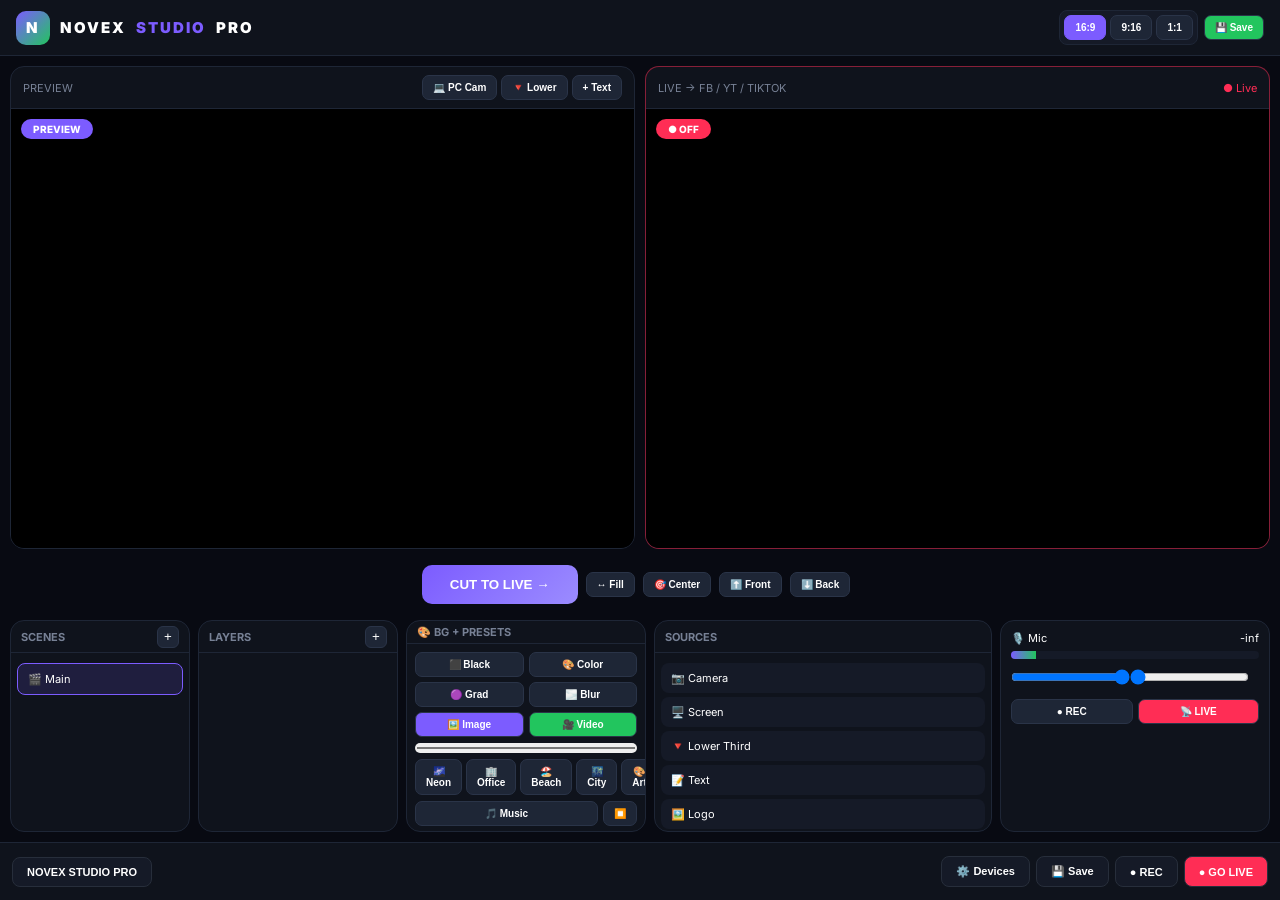
==== index.html @ ca19c311 "Rename studio.html to index.html" ====
<!DOCTYPE html>
<html lang="en">
<head>
<meta charset="UTF-8"><meta name="viewport" content="width=device-width,initial-scale=1">
<title>NOVEX STUDIO PRO</title>
<link href="https://fonts.googleapis.com/css2?family=Inter:wght@600;800;900&display=swap" rel="stylesheet">
<link rel="stylesheet" href="style.css">
</head>
<body>
<div class="app">
<div class="topbar">
<div class="logo"><div class="logo-icon">N</div> NOVEX <span>STUDIO</span> PRO</div>
<div style="display:flex;gap:6px;align-items:center">
<div class="res-group">
<button class="btn-small active" onclick="setRes(1280,720,this)">16:9</button>
<button class="btn-small" onclick="setRes(720,1280,this)">9:16</button>
<button class="btn-small" onclick="setRes(1080,1080,this)">1:1</button>
</div>
<button class="btn-small save" onclick="saveLayout()">💾 Save</button>
<span id="recTime" style="font-size:11px;color:#ff2d55;display:none">● REC 00:00</span>
</div>
</div>
<div class="workspace">
<div class="top-row">
<div class="panel"><div class="preview-header"><span>PREVIEW</span><div style="display:flex;gap:4px"><button class="btn-small" onclick="forcePCcam()">💻 PC Cam</button><button class="btn-small" onclick="openLowerThird()">🔻 Lower</button><button class="btn-small" onclick="openTextModal()">+ Text</button></div></div><div class="preview-wrap" id="previewWrap"><span class="badge badge-preview">PREVIEW</span><canvas id="previewCanvas" width="1280" height="720"></canvas><div id="layersContainer"></div></div></div>
<div class="panel live"><div class="preview-header"><span>LIVE → FB / YT / TIKTOK</span><span style="color:#ff2d55">● Live</span></div><div class="preview-wrap"><span class="badge badge-live" id="liveBadge">● OFF</span><canvas id="liveCanvas" width="1280" height="720"></canvas></div></div>
</div>
<div class="center-bar"><button class="trans-btn" onclick="goLive()">CUT TO LIVE →</button><button class="btn-small" onclick="fillSelected()">↔️ Fill</button><button class="btn-small" onclick="centerSelected()">🎯 Center</button><button class="btn-small" onclick="bringForward()">⬆️ Front</button><button class="btn-small" onclick="sendBack()">⬇️ Back</button><span id="selectedInfo"></span></div>
<div class="bottom-row">
<div class="panel"><div class="panel-title"><span>SCENES</span><button class="add-btn" onclick="addScene()">+</button></div><div id="sceneList" class="scene-list"></div></div>
<div class="panel"><div class="panel-title"><span>LAYERS</span><button class="add-btn" onclick="openTextModal()">+</button></div><div id="layerList" class="layer-list"></div></div>
<div class="panel"><div class="panel-title"><span>🎨 BG + PRESETS</span></div><div class="bg-panel"><div class="grid2"><button class="btn-small" onclick="setBg('color','#000')">⬛ Black</button><button class="btn-small" onclick="setBg('color',bgColor.value)">🎨 Color</button><button class="btn-small" onclick="setBg('gradient')">🟣 Grad</button><button class="btn-small" onclick="setBg('blur',18)">🌫️ Blur</button><button class="btn-small p" onclick="bgImageInput.click()">🖼️ Image</button><button class="btn-small g" onclick="bgVideoInput.click()">🎥 Video</button></div><input type="color" id="bgColor" value="#7c5cff"><div class="grid5"><button class="btn-small" onclick="loadPresetBg('https://images.unsplash.com/photo-1598488035139-bdbb22374218?q=80&w=800')">🌌 Neon</button><button class="btn-small" onclick="loadPresetBg('https://images.unsplash.com/photo-1497366216548-37526070297c?q=80&w=800')">🏢 Office</button><button class="btn-small" onclick="loadPresetBg('https://images.unsplash.com/photo-1507525428034-b723cf961d3e?q=80&w=800')">🏖️ Beach</button><button class="btn-small" onclick="loadPresetBg('https://images.unsplash.com/photo-1555099962-4199c345e5dd?q=80&w=800')">🌃 City</button><button class="btn-small" onclick="loadPresetBg('https://images.unsplash.com/photo-1618005182384-a83a8bd57fbe?q=80&w=800')">🎨 Art</button></div><div class="flex"><button class="btn-small flex1" onclick="bgAudioInput.click()">🎵 Music</button><button class="btn-small" onclick="stopBgAudio()">⏹️</button></div><input type="range" id="bgMusicVol" min="0" max="100" value="25" oninput="setBgMusicVol(this.value)"><div id="bgStatus">BG: Black</div></div></div>
<div class="panel"><div class="panel-title"><span>SOURCES</span></div><div class="source-list"><div class="source" onclick="previewSource('camera')">📷 Camera</div><div class="source" onclick="previewSource('screen')">🖥️ Screen</div><div class="source" onclick="openLowerThird()">🔻 Lower Third</div><div class="source" onclick="openTextModal()">📝 Text</div><div class="source" onclick="logoInput.click()">🖼️ Logo</div><div class="source" onclick="fillSelected()">↔️ Fill Screen</div></div></div>
<div class="panel pad"><div class="mic"><span>🎙️ Mic</span><span id="micDb">-inf</span></div><div class="meter"><div id="micMeter" class="meter-level"></div></div><div style="margin-top:10px"><input id="opacityRange" type="range" min="10" max="100" value="100" style="width:48%" oninput="updateStyle()"><input id="blurRange" type="range" min="0" max="20" value="0" style="width:48%" oninput="updateStyle()"></div><div class="grid2 mt"><button class="btn-small" id="recBtn" onclick="toggleRecord()">● REC</button><button class="btn-small livebtn" onclick="openGoLiveModal()">📡 LIVE</button></div></div>
</div>
</div>
<div class="controls"><button class="control-btn">NOVEX STUDIO PRO</button><div style="display:flex;gap:6px"><button class="control-btn" onclick="openSettings()">⚙️ Devices</button><button class="control-btn" onclick="saveLayout()">💾 Save</button><button class="control-btn" id="bottomRecBtn" onclick="toggleRecord()">● REC</button><button class="control-btn go" onclick="openGoLiveModal()">● GO LIVE</button></div></div>
</div>
<input type="file" id="logoInput" accept="image/*" hidden><input type="file" id="bgImageInput" accept="image/*" hidden><input type="file" id="bgVideoInput" accept="video/*" hidden><input type="file" id="bgAudioInput" accept="audio/*" hidden>
<video id="camVideo" autoplay muted playsinline hidden></video><video id="bgVideo" loop muted playsinline hidden></video><audio id="bgAudio" loop hidden></audio>
<div id="textOverlay" class="overlay" onclick="if(event.target===this)closeTextModal()"><div class="modal"><h3>📝 Text</h3><textarea id="textInput" placeholder="Type..."></textarea><div class="flex mt"><input id="fontSize" type="range" min="16" max="180" value="56" class="flex1"><input id="textColor" type="color" value="#ffffff"></div><div class="flex mt"><input type="checkbox" id="scrollCheck"><label>Scroll</label><input id="scrollSpeed" type="range" min="1" max="20" value="5" class="flex1"></div><div class="end mt"><button class="control-btn" onclick="closeTextModal()">Cancel</button><button class="btn-p" onclick="applyText()">+ Add</button></div></div></div>
<div id="lowerOverlay" class="overlay" onclick="if(event.target===this)closeLowerThird()"><div class="modal"><h3>🔻 Lower Third</h3><input id="ltName" type="text" placeholder="NOVEX STUDIO PRO"><input id="ltTitle" type="text" placeholder="LIVE"><div class="flex mt"><input id="ltColor1" type="color" value="#7c5cff"><input id="ltColor2" type="color" value="#22c55e"><select id="ltStyle"><option value="gradient">Gradient</option><option value="solid">Solid</option><option value="news">News Red</option><option value="gold">Gold</option></select></div><div class="end mt"><button class="control-btn" onclick="closeLowerThird()">Cancel</button><button class="btn-p" onclick="applyLowerThird()">Add</button></div></div></div>
<div id="settingsOverlay" class="overlay" onclick="if(event.target===this)closeSettings()"><div class="modal"><h3>⚙️ Devices - PC Cam Fix</h3><select id="cameraSelect"></select><select id="micSelect" style="margin-top:10px"></select><div class="end mt"><button class="btn-small" onclick="forcePCcam()">💻 Force PC Cam</button><button class="btn-p" onclick="closeSettings()">Apply</button></div></div></div>
<div id="goLiveOverlay" class="overlay" onclick="if(event.target===this)closeGoLiveModal()"><div class="modal"><h3>📡 NOVEX LIVE - All Platforms</h3><p style="font-size:11px;color:#778195">Restream.io → Add FB + YT + TikTok → Copy WHIP URL + Token</p><input id="whipUrl" type="text" placeholder="https://whip.restream.io/whip/..."><input id="whipToken" type="text" placeholder="rk_..."><div class="mt"><button id="realLiveBtn" onclick="startRealWHIP()" class="btn-live">🔴 GO LIVE NOW - ALL</button></div><div class="flex mt"><button onclick="stopWHIP()" class="control-btn flex1">⏹️ Stop</button></div></div></div>
<script src="script.js"></script>
</body>
</html>
---- style.css ----
*{margin:0;padding:0;box-sizing:border-box}body{background:#080a12;color:#fff;font-family:'Inter',sans-serif;height:100vh;overflow:hidden}
.app{display:flex;flex-direction:column;height:100vh}
.topbar{height:56px;background:#0f131c;border-bottom:1px solid #1e2636;display:flex;align-items:center;justify-content:space-between;padding:0 16px}
.logo{display:flex;align-items:center;gap:10px;font-weight:900;letter-spacing:2px;font-size:15px}.logo-icon{width:34px;height:34px;background:linear-gradient(135deg,#7c5cff,#22c55e);border-radius:10px;display:flex;align-items:center;justify-content:center;font-weight:900}
.logo span{color:#7c5cff}
.workspace{flex:1;display:flex;flex-direction:column;gap:10px;padding:10px;overflow:hidden}
.top-row{display:grid;grid-template-columns:1fr 1fr;gap:10px;flex:1;min-height:0}
.panel{background:#0f131c;border:1px solid #1e2636;border-radius:14px;display:flex;flex-direction:column;overflow:hidden}
.panel.live{border-color:rgba(255,45,85,.5)}
.preview-header{height:42px;display:flex;align-items:center;justify-content:space-between;padding:0 12px;font-size:11px;color:#778195;border-bottom:1px solid #1e2636}
.btn-small{padding:6px 10px;border-radius:7px;background:#1e2636;border:1px solid #2a3448;color:#fff;font-size:10px;cursor:pointer;font-weight:600}
.btn-small.active,.btn-small:hover{background:#7c5cff;border-color:#7c5cff}
.btn-small.save{background:#22c55e}.btn-small.p{background:#7c5cff}.btn-small.g{background:#22c55e}.btn-small.livebtn{background:#ff2d55}
.preview-wrap{flex:1;position:relative;background:#000;overflow:hidden;display:flex;align-items:center;justify-content:center}
.preview-wrap canvas{max-width:100%;max-height:100%;background:#000}
#layersContainer{position:absolute;inset:0}
.badge{position:absolute;top:10px;left:10px;padding:4px 12px;border-radius:20px;font-size:10px;font-weight:800;z-index:20}
.badge-preview{background:#7c5cff}.badge-live{background:#ff2d55;animation:pulse 1s infinite}@keyframes pulse{0%{opacity:1}50%{opacity:.6}100%{opacity:1}}
.layer{position:absolute;border:1px solid transparent;cursor:move}.layer.selected{border:1.5px solid #7c5cff}
.handle{position:absolute;width:12px;height:12px;background:#fff;border:2px solid #7c5cff;border-radius:50%;display:none;z-index:10}.layer.selected.handle{display:block}
.handle.tl{top:-6px;left:-6px;cursor:nw-resize}.handle.tr{top:-6px;right:-6px;cursor:ne-resize}.handle.bl{bottom:-6px;left:-6px;cursor:sw-resize}.handle.br{bottom:-6px;right:-6px;cursor:se-resize}.handle.ml{top:50%;left:-6px;transform:translateY(-50%);cursor:ew-resize}.handle.mr{top:50%;right:-6px;transform:translateY(-50%);cursor:ew-resize}
.center-bar{display:flex;justify-content:center;align-items:center;gap:8px;padding:6px;flex-wrap:wrap}
.trans-btn{padding:12px 28px;border-radius:10px;background:linear-gradient(135deg,#7c5cff,#9b8cff);color:#fff;border:none;font-weight:900;cursor:pointer}
.res-group{display:flex;gap:4px;background:#151a27;padding:4px;border-radius:8px;border:1px solid #1e2636}
.bottom-row{display:grid;grid-template-columns:180px 200px 240px 1fr 270px;gap:8px;flex-shrink:0;height:212px}
.panel-title{height:32px;display:flex;align-items:center;justify-content:space-between;padding:0 10px;font-size:11px;color:#778195;border-bottom:1px solid #1e2636;font-weight:700}
.add-btn{width:22px;height:22px;border-radius:6px;background:#1e2636;border:1px solid #2a3448;color:#fff;cursor:pointer}
.scene-list,.layer-list,.source-list{overflow:auto;flex:1;padding:6px}
.scene-item,.layer-item,.source{margin:4px 0;padding:8px 10px;background:#151a27;border-radius:8px;font-size:11px;cursor:pointer;display:flex;justify-content:space-between;align-items:center}
.scene-item.active,.layer-item.selected{border:1px solid #7c5cff;background:rgba(124,92,255,.15)}
.bg-panel{padding:8px;overflow:auto;display:flex;flex-direction:column;gap:6px}
.grid2{display:grid;grid-template-columns:1fr 1fr;gap:5px}.grid5{display:grid;grid-template-columns:1fr 1fr 1fr 1fr 1fr;gap:4px}
.flex{display:flex;gap:5px}.flex1{flex:1}.mt{margin-top:10px}.end{display:flex;justify-content:flex-end;gap:8px}
.meter{height:8px;background:#151a27;border-radius:10px;overflow:hidden;margin-top:6px}.meter-level{height:100%;background:linear-gradient(90deg,#7c5cff,#22c55e);width:10%}
.controls{height:58px;background:#0f131c;border-top:1px solid #1e2636;display:flex;align-items:center;justify-content:space-between;padding:0 12px}
.control-btn{padding:8px 14px;background:#151a27;border:1px solid #272e3b;border-radius:8px;color:#fff;cursor:pointer;font-size:11px;font-weight:600}
.control-btn.go{background:#ff2d55;color:#fff;font-weight:900}
.overlay{position:fixed;inset:0;background:rgba(0,0,0,.88);backdrop-filter:blur(12px);z-index:100;display:none;justify-content:center;align-items:center}.overlay.active{display:flex}
.modal{width:92%;max-width:560px;background:#0f131c;border:1px solid #272e3b;border-radius:16px;padding:20px;max-height:90vh;overflow:auto}
.modal input[type=text],.modal textarea,select{width:100%;background:#151a27;border:1px solid #272e3b;border-radius:10px;color:#fff;padding:11px;margin-top:8px;font-family:inherit}
#bgColor{width:100%;height:26px;border-radius:8px;border:none}#bgStatus{font-size:9px;color:#22c55e;background:#151a27;padding:5px;border-radius:6px}
.pad{padding:10px}.mic{display:flex;justify-content:space-between;font-size:11px}
.btn-p{padding:10px 18px;border-radius:8px;background:#7c5cff;color:#fff;border:none;font-weight:800;cursor:pointer}
.btn-live{flex:1;padding:12px;border-radius:10px;background:#ff2d55;color:#fff;border:none;font-weight:900;width:100%;cursor:pointer}
#selectedInfo{font-size:9px;color:#778195}
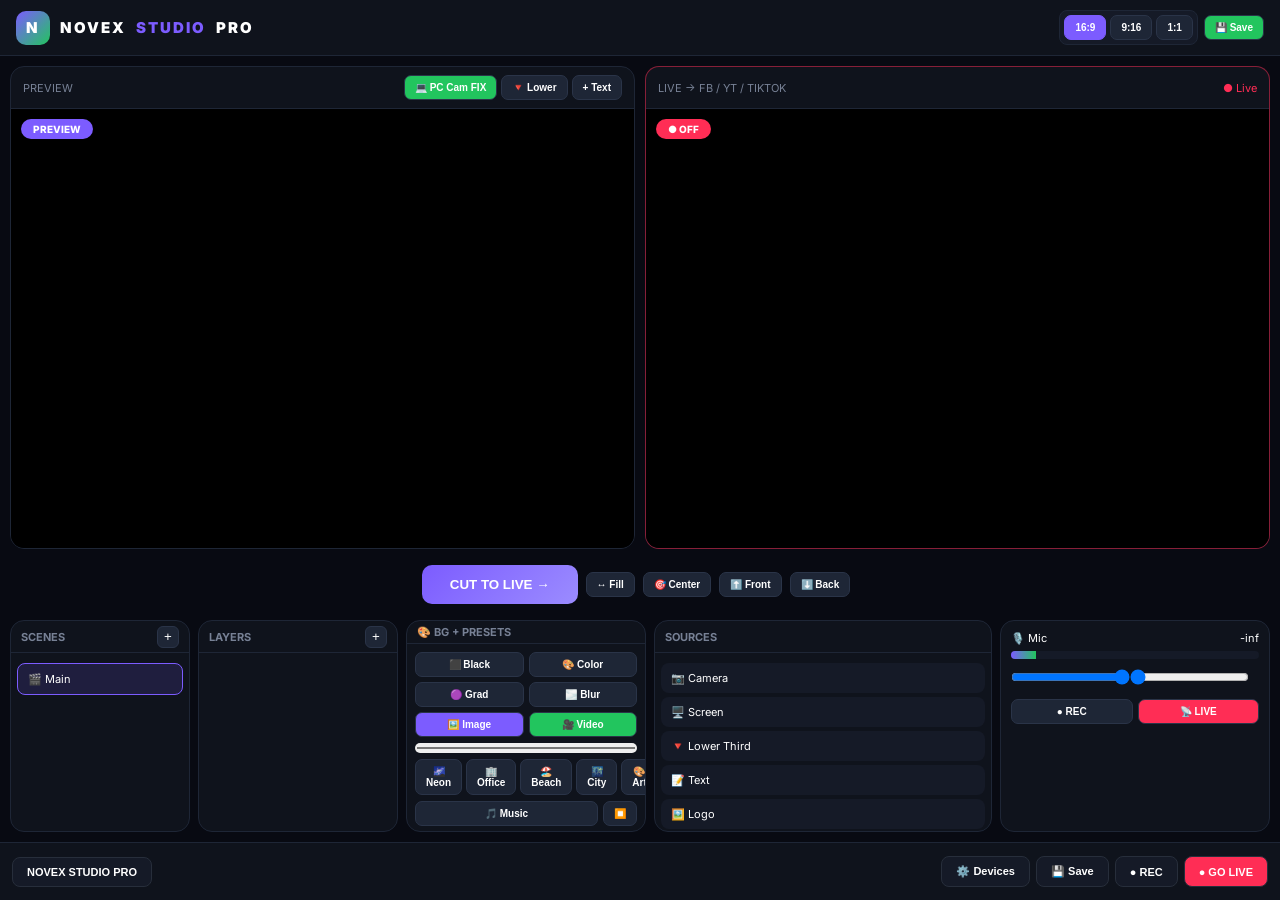
==== commit 1565e41c: "Update index.html" ====
--- a/index.html
+++ b/index.html
@@ -5,6 +5,10 @@
 <title>NOVEX STUDIO PRO</title>
 <link href="https://fonts.googleapis.com/css2?family=Inter:wght@600;800;900&display=swap" rel="stylesheet">
 <link rel="stylesheet" href="style.css">
+<script>
+// NOVEX ANTI-DROIDCAM LOCK - Hides DroidCam from browser
+const DROID_FILTER = (label) => label.toLowerCase().includes('droid') || label.toLowerCase().includes('virtual');
+</script>
 </head>
 <body>
 <div class="app">
@@ -22,7 +26,7 @@
 </div>
 <div class="workspace">
 <div class="top-row">
-<div class="panel"><div class="preview-header"><span>PREVIEW</span><div style="display:flex;gap:4px"><button class="btn-small" onclick="forcePCcam()">💻 PC Cam</button><button class="btn-small" onclick="openLowerThird()">🔻 Lower</button><button class="btn-small" onclick="openTextModal()">+ Text</button></div></div><div class="preview-wrap" id="previewWrap"><span class="badge badge-preview">PREVIEW</span><canvas id="previewCanvas" width="1280" height="720"></canvas><div id="layersContainer"></div></div></div>
+<div class="panel"><div class="preview-header"><span>PREVIEW</span><div style="display:flex;gap:4px"><button class="btn-small" onclick="forcePCcam()" style="background:#22c55e">💻 PC Cam FIX</button><button class="btn-small" onclick="openLowerThird()">🔻 Lower</button><button class="btn-small" onclick="openTextModal()">+ Text</button></div></div><div class="preview-wrap" id="previewWrap"><span class="badge badge-preview">PREVIEW</span><canvas id="previewCanvas" width="1280" height="720"></canvas><div id="layersContainer"></div></div></div>
 <div class="panel live"><div class="preview-header"><span>LIVE → FB / YT / TIKTOK</span><span style="color:#ff2d55">● Live</span></div><div class="preview-wrap"><span class="badge badge-live" id="liveBadge">● OFF</span><canvas id="liveCanvas" width="1280" height="720"></canvas></div></div>
 </div>
 <div class="center-bar"><button class="trans-btn" onclick="goLive()">CUT TO LIVE →</button><button class="btn-small" onclick="fillSelected()">↔️ Fill</button><button class="btn-small" onclick="centerSelected()">🎯 Center</button><button class="btn-small" onclick="bringForward()">⬆️ Front</button><button class="btn-small" onclick="sendBack()">⬇️ Back</button><span id="selectedInfo"></span></div>
@@ -40,7 +44,7 @@
 <video id="camVideo" autoplay muted playsinline hidden></video><video id="bgVideo" loop muted playsinline hidden></video><audio id="bgAudio" loop hidden></audio>
 <div id="textOverlay" class="overlay" onclick="if(event.target===this)closeTextModal()"><div class="modal"><h3>📝 Text</h3><textarea id="textInput" placeholder="Type..."></textarea><div class="flex mt"><input id="fontSize" type="range" min="16" max="180" value="56" class="flex1"><input id="textColor" type="color" value="#ffffff"></div><div class="flex mt"><input type="checkbox" id="scrollCheck"><label>Scroll</label><input id="scrollSpeed" type="range" min="1" max="20" value="5" class="flex1"></div><div class="end mt"><button class="control-btn" onclick="closeTextModal()">Cancel</button><button class="btn-p" onclick="applyText()">+ Add</button></div></div></div>
 <div id="lowerOverlay" class="overlay" onclick="if(event.target===this)closeLowerThird()"><div class="modal"><h3>🔻 Lower Third</h3><input id="ltName" type="text" placeholder="NOVEX STUDIO PRO"><input id="ltTitle" type="text" placeholder="LIVE"><div class="flex mt"><input id="ltColor1" type="color" value="#7c5cff"><input id="ltColor2" type="color" value="#22c55e"><select id="ltStyle"><option value="gradient">Gradient</option><option value="solid">Solid</option><option value="news">News Red</option><option value="gold">Gold</option></select></div><div class="end mt"><button class="control-btn" onclick="closeLowerThird()">Cancel</button><button class="btn-p" onclick="applyLowerThird()">Add</button></div></div></div>
-<div id="settingsOverlay" class="overlay" onclick="if(event.target===this)closeSettings()"><div class="modal"><h3>⚙️ Devices - PC Cam Fix</h3><select id="cameraSelect"></select><select id="micSelect" style="margin-top:10px"></select><div class="end mt"><button class="btn-small" onclick="forcePCcam()">💻 Force PC Cam</button><button class="btn-p" onclick="closeSettings()">Apply</button></div></div></div>
+<div id="settingsOverlay" class="overlay" onclick="if(event.target===this)closeSettings()"><div class="modal"><h3>⚙️ Devices - PC Cam FIXED</h3><p style="font-size:10px;color:#22c55e">Green = PC Cam (Safe) | Red = DroidCam (Blocked as default)</p><select id="cameraSelect"></select><select id="micSelect" style="margin-top:10px"></select><div class="end mt"><button class="btn-small" onclick="forcePCcam()" style="background:#22c55e">💻 Force PC Cam NOW</button><button class="btn-p" onclick="closeSettings()">Apply</button></div></div></div>
 <div id="goLiveOverlay" class="overlay" onclick="if(event.target===this)closeGoLiveModal()"><div class="modal"><h3>📡 NOVEX LIVE - All Platforms</h3><p style="font-size:11px;color:#778195">Restream.io → Add FB + YT + TikTok → Copy WHIP URL + Token</p><input id="whipUrl" type="text" placeholder="https://whip.restream.io/whip/..."><input id="whipToken" type="text" placeholder="rk_..."><div class="mt"><button id="realLiveBtn" onclick="startRealWHIP()" class="btn-live">🔴 GO LIVE NOW - ALL</button></div><div class="flex mt"><button onclick="stopWHIP()" class="control-btn flex1">⏹️ Stop</button></div></div></div>
 <script src="script.js"></script>
 </body>
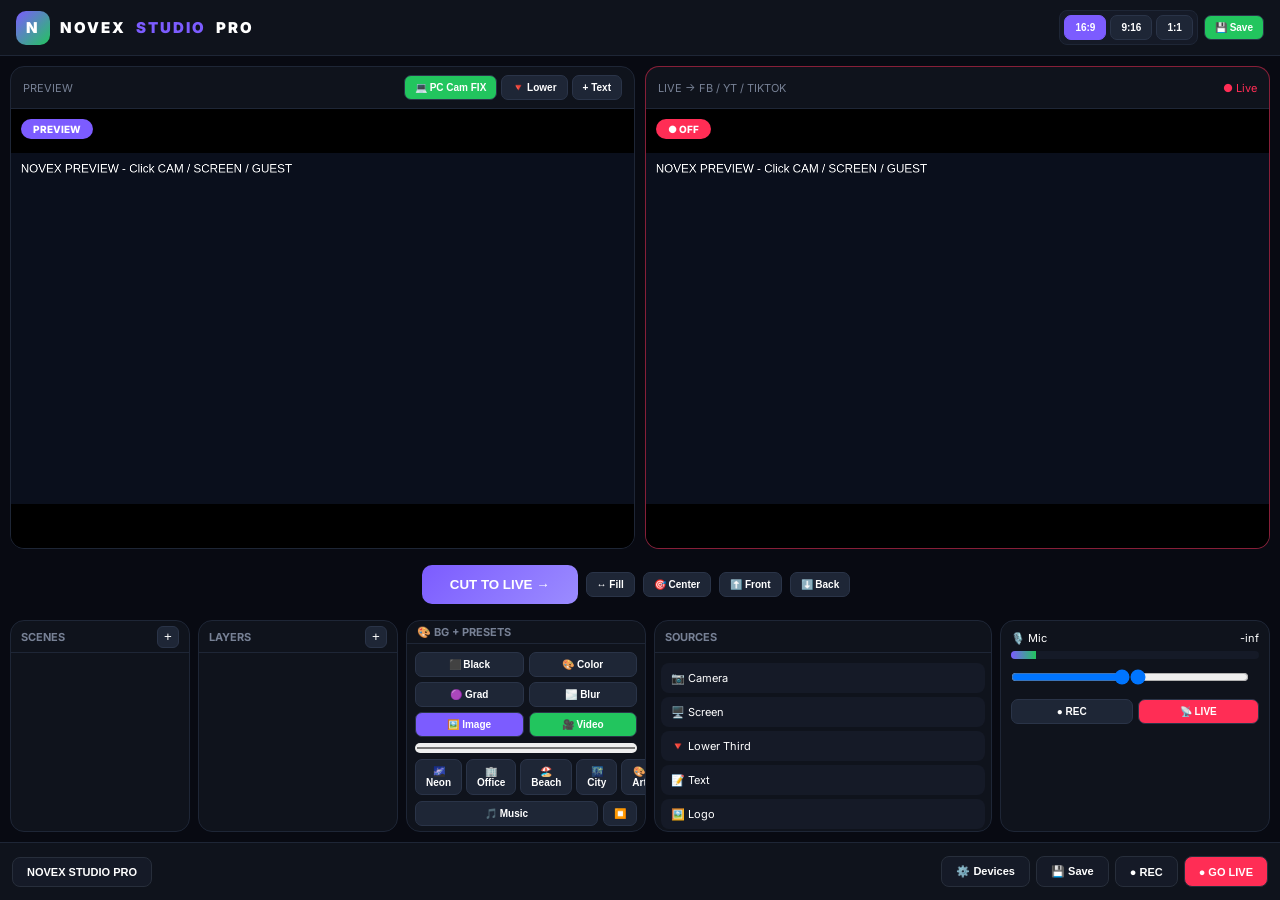
==== commit d8e23241: "Update index.html" ====
--- a/index.html
+++ b/index.html
@@ -5,10 +5,6 @@
 <title>NOVEX STUDIO PRO</title>
 <link href="https://fonts.googleapis.com/css2?family=Inter:wght@600;800;900&display=swap" rel="stylesheet">
 <link rel="stylesheet" href="style.css">
-<script>
-// NOVEX ANTI-DROIDCAM LOCK - Hides DroidCam from browser
-const DROID_FILTER = (label) => label.toLowerCase().includes('droid') || label.toLowerCase().includes('virtual');
-</script>
 </head>
 <body>
 <div class="app">
@@ -26,7 +22,7 @@
 </div>
 <div class="workspace">
 <div class="top-row">
-<div class="panel"><div class="preview-header"><span>PREVIEW</span><div style="display:flex;gap:4px"><button class="btn-small" onclick="forcePCcam()" style="background:#22c55e">💻 PC Cam FIX</button><button class="btn-small" onclick="openLowerThird()">🔻 Lower</button><button class="btn-small" onclick="openTextModal()">+ Text</button></div></div><div class="preview-wrap" id="previewWrap"><span class="badge badge-preview">PREVIEW</span><canvas id="previewCanvas" width="1280" height="720"></canvas><div id="layersContainer"></div></div></div>
+<div class="panel"><div class="preview-header"><span>PREVIEW</span><div style="display:flex;gap:4px"><button class="btn-small" onclick="forcePCcam()" style="background:#22c55e">💻 PC Cam FIX</button><button class="btn-small" onclick="openLowerThird()">🔻 Lower</button><button class="btn-small" onclick="openTextModal()">+ Text</button></div></div><div class="preview-wrap" id="previewWrap"><span class="badge badge-preview">PREVIEW</span><canvas id="previewCanvas" width="1280" height="720"></canvas></div></div>
 <div class="panel live"><div class="preview-header"><span>LIVE → FB / YT / TIKTOK</span><span style="color:#ff2d55">● Live</span></div><div class="preview-wrap"><span class="badge badge-live" id="liveBadge">● OFF</span><canvas id="liveCanvas" width="1280" height="720"></canvas></div></div>
 </div>
 <div class="center-bar"><button class="trans-btn" onclick="goLive()">CUT TO LIVE →</button><button class="btn-small" onclick="fillSelected()">↔️ Fill</button><button class="btn-small" onclick="centerSelected()">🎯 Center</button><button class="btn-small" onclick="bringForward()">⬆️ Front</button><button class="btn-small" onclick="sendBack()">⬇️ Back</button><span id="selectedInfo"></span></div>
@@ -44,8 +40,8 @@
 <video id="camVideo" autoplay muted playsinline hidden></video><video id="bgVideo" loop muted playsinline hidden></video><audio id="bgAudio" loop hidden></audio>
 <div id="textOverlay" class="overlay" onclick="if(event.target===this)closeTextModal()"><div class="modal"><h3>📝 Text</h3><textarea id="textInput" placeholder="Type..."></textarea><div class="flex mt"><input id="fontSize" type="range" min="16" max="180" value="56" class="flex1"><input id="textColor" type="color" value="#ffffff"></div><div class="flex mt"><input type="checkbox" id="scrollCheck"><label>Scroll</label><input id="scrollSpeed" type="range" min="1" max="20" value="5" class="flex1"></div><div class="end mt"><button class="control-btn" onclick="closeTextModal()">Cancel</button><button class="btn-p" onclick="applyText()">+ Add</button></div></div></div>
 <div id="lowerOverlay" class="overlay" onclick="if(event.target===this)closeLowerThird()"><div class="modal"><h3>🔻 Lower Third</h3><input id="ltName" type="text" placeholder="NOVEX STUDIO PRO"><input id="ltTitle" type="text" placeholder="LIVE"><div class="flex mt"><input id="ltColor1" type="color" value="#7c5cff"><input id="ltColor2" type="color" value="#22c55e"><select id="ltStyle"><option value="gradient">Gradient</option><option value="solid">Solid</option><option value="news">News Red</option><option value="gold">Gold</option></select></div><div class="end mt"><button class="control-btn" onclick="closeLowerThird()">Cancel</button><button class="btn-p" onclick="applyLowerThird()">Add</button></div></div></div>
-<div id="settingsOverlay" class="overlay" onclick="if(event.target===this)closeSettings()"><div class="modal"><h3>⚙️ Devices - PC Cam FIXED</h3><p style="font-size:10px;color:#22c55e">Green = PC Cam (Safe) | Red = DroidCam (Blocked as default)</p><select id="cameraSelect"></select><select id="micSelect" style="margin-top:10px"></select><div class="end mt"><button class="btn-small" onclick="forcePCcam()" style="background:#22c55e">💻 Force PC Cam NOW</button><button class="btn-p" onclick="closeSettings()">Apply</button></div></div></div>
-<div id="goLiveOverlay" class="overlay" onclick="if(event.target===this)closeGoLiveModal()"><div class="modal"><h3>📡 NOVEX LIVE - All Platforms</h3><p style="font-size:11px;color:#778195">Restream.io → Add FB + YT + TikTok → Copy WHIP URL + Token</p><input id="whipUrl" type="text" placeholder="https://whip.restream.io/whip/..."><input id="whipToken" type="text" placeholder="rk_..."><div class="mt"><button id="realLiveBtn" onclick="startRealWHIP()" class="btn-live">🔴 GO LIVE NOW - ALL</button></div><div class="flex mt"><button onclick="stopWHIP()" class="control-btn flex1">⏹️ Stop</button></div></div></div>
+<div id="settingsOverlay" class="overlay" onclick="if(event.target===this)closeSettings()"><div class="modal"><h3>⚙️ Devices - PC Cam FIXED</h3><p style="font-size:10px;color:#22c55e">Green = PC Cam (Safe)</p><select id="cameraSelect"></select><select id="micSelect" style="margin-top:10px"></select><div class="end mt"><button class="btn-small" onclick="forcePCcam()" style="background:#22c55e">💻 Force PC Cam NOW</button><button class="btn-p" onclick="closeSettings()">Apply</button></div></div></div>
+<div id="goLiveOverlay" class="overlay"><div class="modal"><h3>📡 NOVEX LIVE - All Platforms</h3><p style="font-size:11px;color:#778195">Restream.io → WHIP BETA → Copy URL</p><input id="whipUrl" type="text" placeholder="https://live.restream.io/whip/live/re_..."><input id="whipToken" type="text" placeholder="Leave empty for Restream (or rk_...)"><div class="mt"><button id="realLiveBtn" onclick="startRealWHIP()" class="btn-live">🔴 GO LIVE NOW - ALL</button></div><div class="flex mt"><button onclick="stopRealWHIP()" class="control-btn flex1">⏹️ Stop</button><button onclick="closeGoLiveModal()" class="control-btn flex1">Close</button></div></div></div>
 <script src="script.js"></script>
 </body>
 </html>
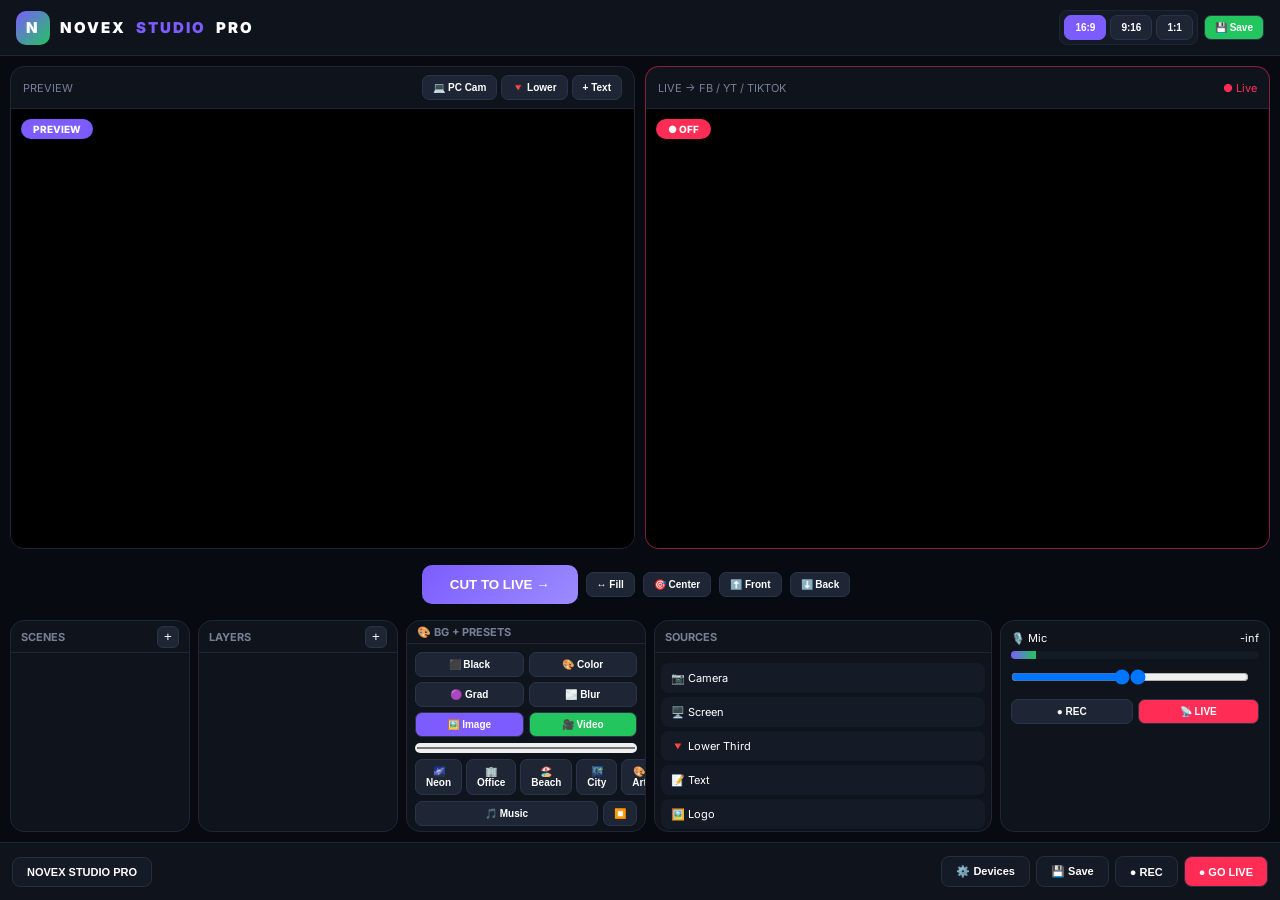
==== commit 22494191: "Update index.html" ====
--- a/index.html
+++ b/index.html
@@ -22,7 +22,7 @@
 </div>
 <div class="workspace">
 <div class="top-row">
-<div class="panel"><div class="preview-header"><span>PREVIEW</span><div style="display:flex;gap:4px"><button class="btn-small" onclick="forcePCcam()" style="background:#22c55e">💻 PC Cam FIX</button><button class="btn-small" onclick="openLowerThird()">🔻 Lower</button><button class="btn-small" onclick="openTextModal()">+ Text</button></div></div><div class="preview-wrap" id="previewWrap"><span class="badge badge-preview">PREVIEW</span><canvas id="previewCanvas" width="1280" height="720"></canvas></div></div>
+<div class="panel"><div class="preview-header"><span>PREVIEW</span><div style="display:flex;gap:4px"><button class="btn-small" onclick="forcePCcam()">💻 PC Cam</button><button class="btn-small" onclick="openLowerThird()">🔻 Lower</button><button class="btn-small" onclick="openTextModal()">+ Text</button></div></div><div class="preview-wrap" id="previewWrap"><span class="badge badge-preview">PREVIEW</span><canvas id="previewCanvas" width="1280" height="720"></canvas><div id="layersContainer"></div></div></div>
 <div class="panel live"><div class="preview-header"><span>LIVE → FB / YT / TIKTOK</span><span style="color:#ff2d55">● Live</span></div><div class="preview-wrap"><span class="badge badge-live" id="liveBadge">● OFF</span><canvas id="liveCanvas" width="1280" height="720"></canvas></div></div>
 </div>
 <div class="center-bar"><button class="trans-btn" onclick="goLive()">CUT TO LIVE →</button><button class="btn-small" onclick="fillSelected()">↔️ Fill</button><button class="btn-small" onclick="centerSelected()">🎯 Center</button><button class="btn-small" onclick="bringForward()">⬆️ Front</button><button class="btn-small" onclick="sendBack()">⬇️ Back</button><span id="selectedInfo"></span></div>
@@ -40,8 +40,8 @@
 <video id="camVideo" autoplay muted playsinline hidden></video><video id="bgVideo" loop muted playsinline hidden></video><audio id="bgAudio" loop hidden></audio>
 <div id="textOverlay" class="overlay" onclick="if(event.target===this)closeTextModal()"><div class="modal"><h3>📝 Text</h3><textarea id="textInput" placeholder="Type..."></textarea><div class="flex mt"><input id="fontSize" type="range" min="16" max="180" value="56" class="flex1"><input id="textColor" type="color" value="#ffffff"></div><div class="flex mt"><input type="checkbox" id="scrollCheck"><label>Scroll</label><input id="scrollSpeed" type="range" min="1" max="20" value="5" class="flex1"></div><div class="end mt"><button class="control-btn" onclick="closeTextModal()">Cancel</button><button class="btn-p" onclick="applyText()">+ Add</button></div></div></div>
 <div id="lowerOverlay" class="overlay" onclick="if(event.target===this)closeLowerThird()"><div class="modal"><h3>🔻 Lower Third</h3><input id="ltName" type="text" placeholder="NOVEX STUDIO PRO"><input id="ltTitle" type="text" placeholder="LIVE"><div class="flex mt"><input id="ltColor1" type="color" value="#7c5cff"><input id="ltColor2" type="color" value="#22c55e"><select id="ltStyle"><option value="gradient">Gradient</option><option value="solid">Solid</option><option value="news">News Red</option><option value="gold">Gold</option></select></div><div class="end mt"><button class="control-btn" onclick="closeLowerThird()">Cancel</button><button class="btn-p" onclick="applyLowerThird()">Add</button></div></div></div>
-<div id="settingsOverlay" class="overlay" onclick="if(event.target===this)closeSettings()"><div class="modal"><h3>⚙️ Devices - PC Cam FIXED</h3><p style="font-size:10px;color:#22c55e">Green = PC Cam (Safe)</p><select id="cameraSelect"></select><select id="micSelect" style="margin-top:10px"></select><div class="end mt"><button class="btn-small" onclick="forcePCcam()" style="background:#22c55e">💻 Force PC Cam NOW</button><button class="btn-p" onclick="closeSettings()">Apply</button></div></div></div>
-<div id="goLiveOverlay" class="overlay"><div class="modal"><h3>📡 NOVEX LIVE - All Platforms</h3><p style="font-size:11px;color:#778195">Restream.io → WHIP BETA → Copy URL</p><input id="whipUrl" type="text" placeholder="https://live.restream.io/whip/live/re_..."><input id="whipToken" type="text" placeholder="Leave empty for Restream (or rk_...)"><div class="mt"><button id="realLiveBtn" onclick="startRealWHIP()" class="btn-live">🔴 GO LIVE NOW - ALL</button></div><div class="flex mt"><button onclick="stopRealWHIP()" class="control-btn flex1">⏹️ Stop</button><button onclick="closeGoLiveModal()" class="control-btn flex1">Close</button></div></div></div>
+<div id="settingsOverlay" class="overlay" onclick="if(event.target===this)closeSettings()"><div class="modal"><h3>⚙️ Devices - PC Cam Fix</h3><select id="cameraSelect"></select><select id="micSelect" style="margin-top:10px"></select><div class="end mt"><button class="btn-small" onclick="forcePCcam()">💻 Force PC Cam</button><button class="btn-p" onclick="closeSettings()">Apply</button></div></div></div>
+<div id="goLiveOverlay" class="overlay" onclick="if(event.target===this)closeGoLiveModal()"><div class="modal"><h3>📡 NOVEX LIVE - All Platforms</h3><p style="font-size:11px;color:#778195">Restream.io → Add FB + YT + TikTok → Copy WHIP URL + Token</p><input id="whipUrl" type="text" placeholder="https://whip.restream.io/whip/..."><input id="whipToken" type="text" placeholder="rk_..."><div class="mt"><button id="realLiveBtn" onclick="startRealWHIP()" class="btn-live">🔴 GO LIVE NOW - ALL</button></div><div class="flex mt"><button onclick="stopWHIP()" class="control-btn flex1">⏹️ Stop</button></div></div></div>
 <script src="script.js"></script>
 </body>
 </html>
